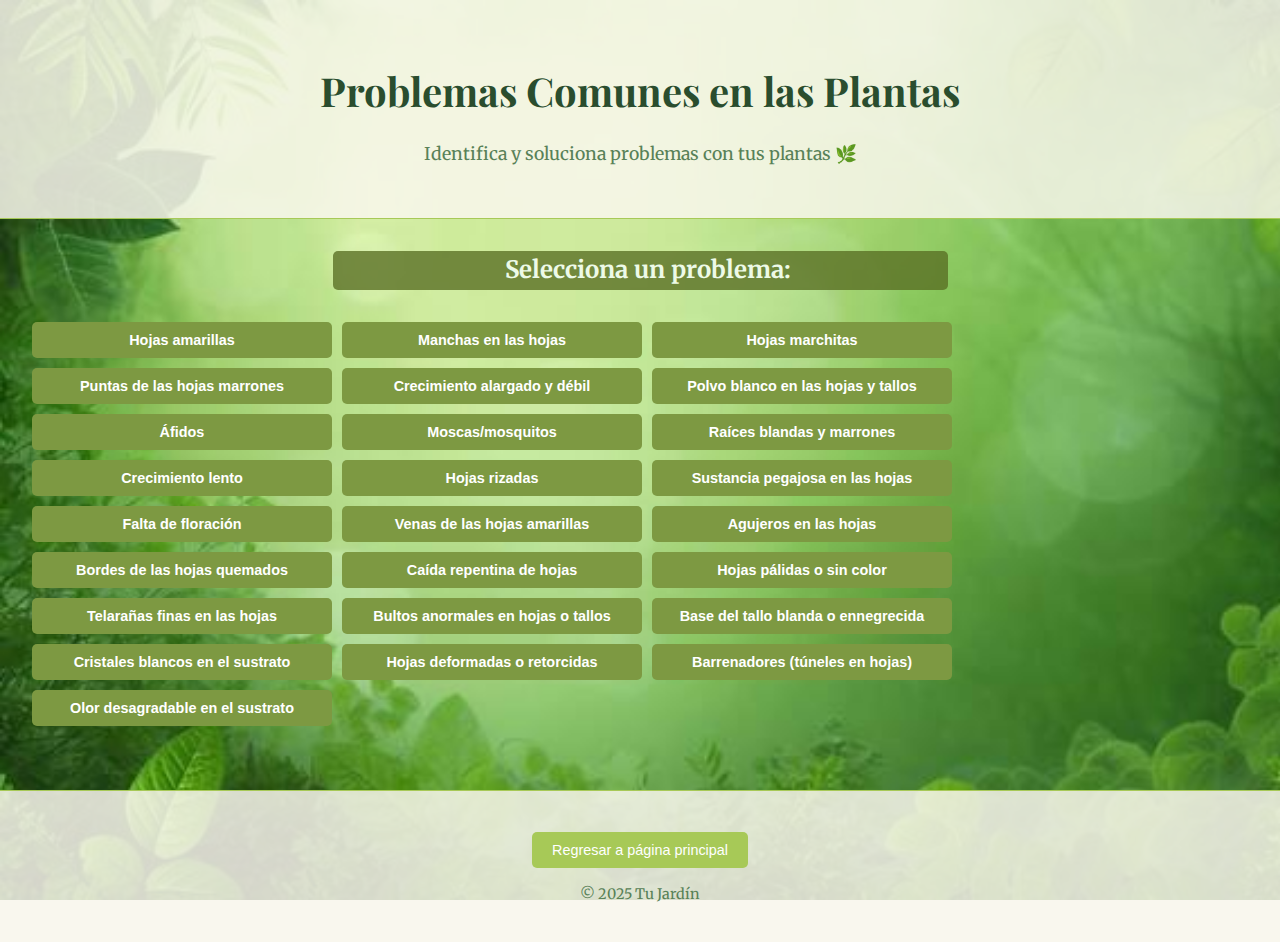
==== problemas.html @ cd514481 "Add files via upload" ====
<!DOCTYPE html>
<html lang="es">
<head>
    <meta charset="UTF-8">
    <meta name="viewport" content="width=device-width, initial-scale=1.0">
    <title>Tu jardín - Inicio</title>
    <link rel="stylesheet" href="style-problemas.css">
    <link rel="preconnect" href="https://fonts.googleapis.com">
    <link rel="preconnect" href="https://fonts.gstatic.com" crossorigin>
    <link href="https://fonts.googleapis.com/css2?family=Merriweather:wght@400;700&family=Playfair+Display:wght@400;700&display=swap" rel="stylesheet">
</head>
<body>
    <header>
        <h1>Problemas Comunes en las Plantas</h1>
        <p>Identifica y soluciona problemas con tus plantas 🌿</p>
    </header>

    <main>
        <section id="problem-list">
            <h2>Selecciona un problema:</h2>
            <div id="problem-button-container">
            </div>
        </section>

        <section id="solution-container" style="display: none;">
            <h2>Sugerencias</h2>
            <p id="solution-text">Selecciona un problema para ver las soluciones.</p>
        </section>
    </main>

    <footer>
        <button id="back-button">Regresar a página principal</button>
        <p>&copy; 2025 Tu Jardín</p>
    </footer>

    <script src="problemas.js"></script>
</body>
</html>
---- style-problemas.css ----
body {
    font-family: 'Merriweather', serif;
    margin: 0;
    background-color: #f9f7f1;
    color: #386641;
    line-height: 1.6;
    background-image: url('bg.jpg');
    background-size: cover;
    background-repeat: no-repeat;
    background-attachment: fixed;
    display: flex;
    flex-direction: column;
    min-height: 100vh;
}

header {
    background-color: rgba(249, 247, 237, 0.85);
    color: #2a4d2e;
    padding: 2em 0;
    text-align: center;
    border-bottom: 1px solid #a7c957;
}

header h1 {
    font-family: 'Playfair Display', serif;
    font-size: 2.5em;
    margin-bottom: 0.2em;
}

header p {
    font-size: 1.1em;
    color: #588157;
}

main {
    padding: 2em;
    flex-grow: 1;
}

#problem-list h2 {
    color: #edfae7; /* Darker green for the heading */
    background-color: rgba(89, 110, 35, 0.788);
    padding-left: 15px;
    border-radius: 5px;
    margin-top: 0;
    margin-bottom: 0.5em;
    text-align: center;
    width: 600px;
    margin-left: auto;
    margin-right: auto;
}

#back-button {
    background-color: #a7c957;
    color: white;
    border: none;
    padding: 10px 20px;
    cursor: pointer;
    font-size: 1em;
    border-radius: 5px;
    margin-top: 20px;
}

#back-button:hover {
    background-color: #8cb339;
}

#problem-button-container {
    margin-top: 2em;
    margin-bottom: 2em;
}

#problem-button-container button.select-issue {
    background-color: #7d9942;
    color: white;
    border: none;
    padding: 10px 15px; /* Adjust padding for horizontal layout */
    cursor: pointer;
    border-radius: 5px;
    font-size: 0.9em;
    font-weight: 600;
    text-align: center;
    white-space: nowrap; /* Prevent text from wrapping unnecessarily */
    width: 300px;
    min-height: auto; /* Adjust height as needed */
}

#problem-button-container button.select-issue:hover {
    background-color: #566b28;
}

#solution-container {
    background-color: rgba(238, 255, 193, 0.767);
    padding: 2em;
    border: 1px solid #d2e5b9;
    border-radius: 8px;
    box-shadow: 0 2px 5px rgba(0, 0, 0, 0.1);
    position: relative;
}

#solution-container h2 {
    color: #386641;
    border-bottom: 2px solid #a7c957;
    padding-bottom: 0.5em;
    margin-bottom: 1em;
}

footer {
    text-align: center;
    padding: 1.5em 0;
    background-color: rgba(249, 247, 237, 0.85);
    border-top: 1px solid #a7c957;
    font-size: 0.9em;
    color: #588157;
    margin-top: auto;
}

@keyframes floatDown {
    0% {
        transform: translateY(-100px);
        opacity: 1;
    }
    100% {
        transform: translateY(100px);
        opacity: 0;
    }
}

.leaf {
    position: fixed;
    font-size: 10px;
    user-select: none;
    pointer-events: none;
    opacity: 0;
    animation: floatDown 3s linear forwards;
}

.leafy {
    position: fixed;
    font-size: 10px;
    user-select: none;
    pointer-events: none;
    opacity: 0;
    animation: floatDown 3s linear forwards;
}
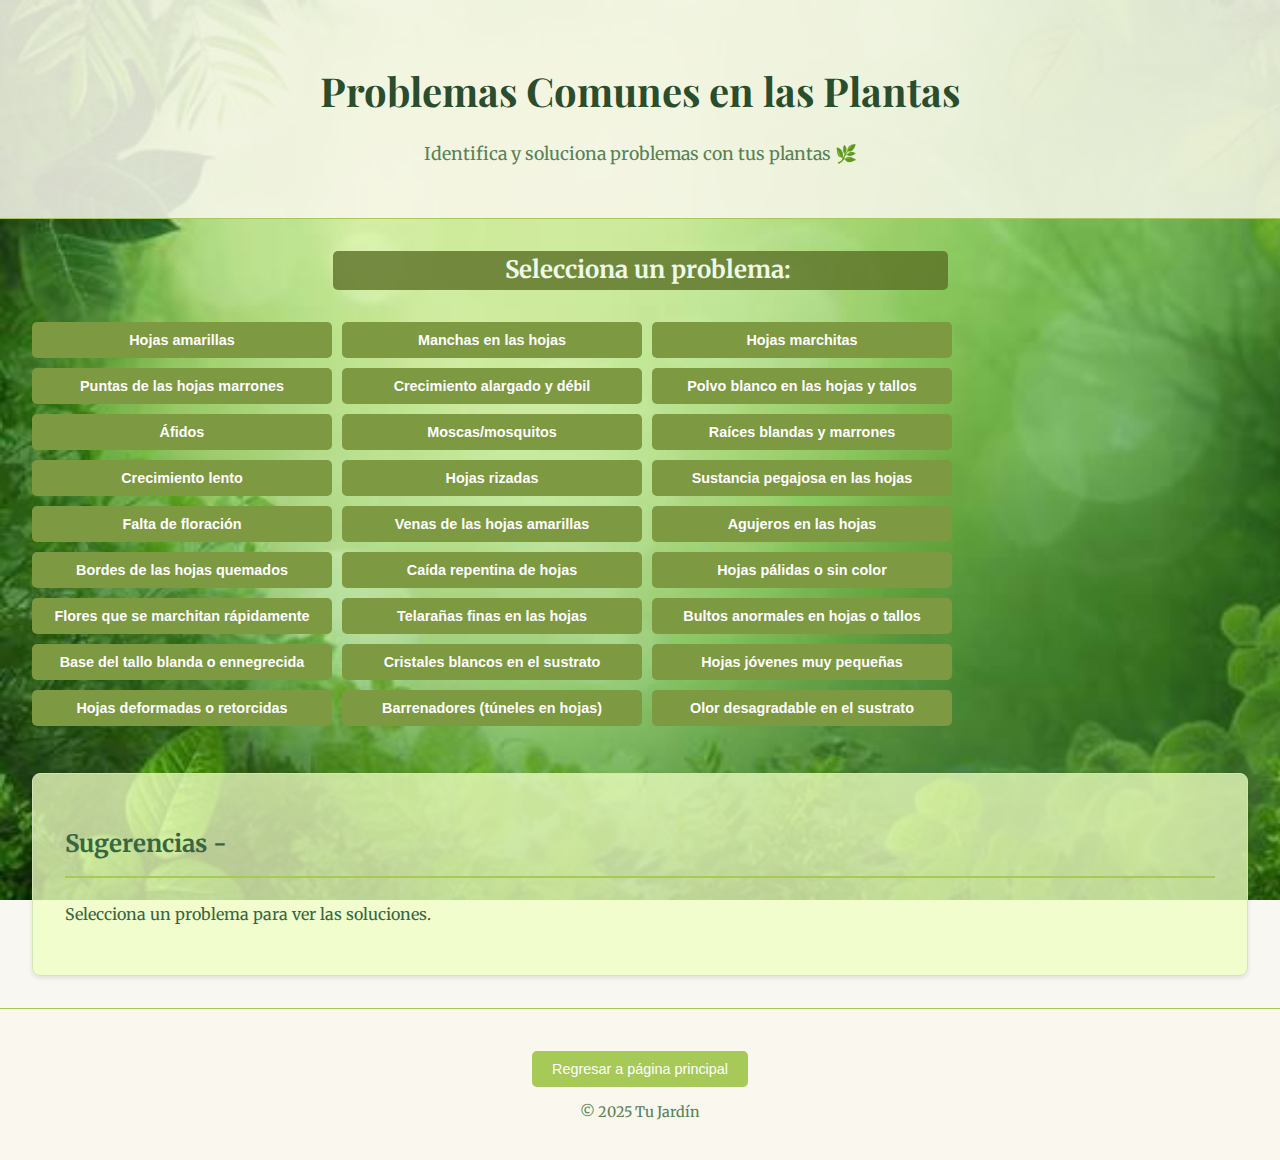
==== commit b7b09123: "mejoras" ====
--- a/problemas.html
+++ b/problemas.html
@@ -22,8 +22,8 @@
             </div>
         </section>
 
-        <section id="solution-container" style="display: none;">
-            <h2>Sugerencias</h2>
+        <section id="solution-container">
+            <h2>Sugerencias - <span id="problem-title"></span></h2>
             <p id="solution-text">Selecciona un problema para ver las soluciones.</p>
         </section>
     </main>
--- a/style-problemas.css
+++ b/style-problemas.css
@@ -68,6 +68,10 @@
 #problem-button-container {
     margin-top: 2em;
     margin-bottom: 2em;
+    display: flex; /* Enable flexbox for centering */
+    justify-content: center; /* Center items horizontally */
+    flex-wrap: wrap; /* Keep the wrapping behavior */
+    gap: 10px;
 }
 
 #problem-button-container button.select-issue {
@@ -83,6 +87,10 @@
     white-space: nowrap; /* Prevent text from wrapping unnecessarily */
     width: 300px;
     min-height: auto; /* Adjust height as needed */
+}
+
+#problem-button-container button.select-issue.selected {
+    background-color: #566b28; /* The darker green shade */
 }
 
 #problem-button-container button.select-issue:hover {
